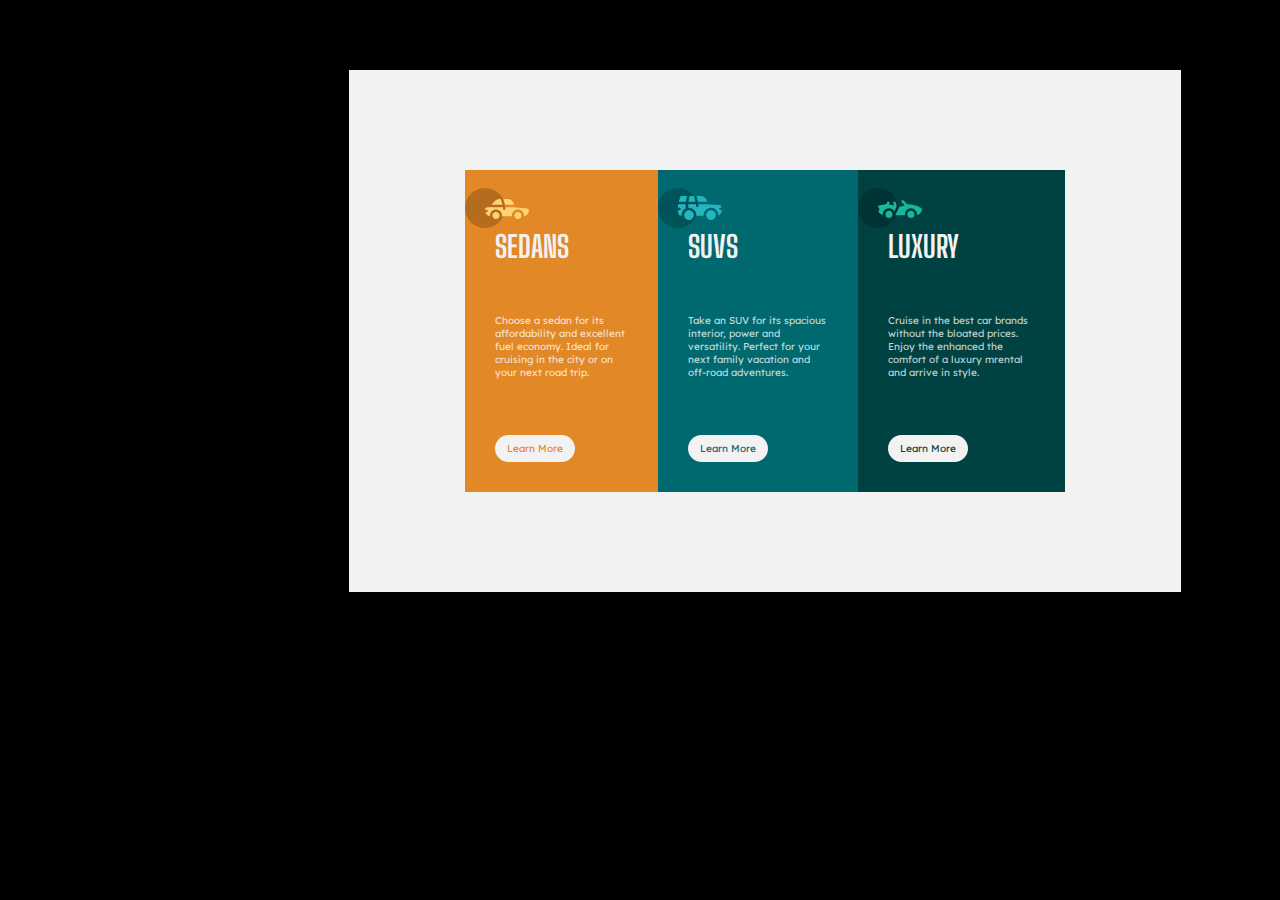
==== index.html @ ccdc5231 "first commit" ====
<!DOCTYPE html>
<html lang="en">
<head>
    <meta charset="UTF-8">
    <meta http-equiv="X-UA-Compatible" content="IE=edge">
    <meta name="viewport" content="width=device-width, initial-scale=1.0">
    <link rel="stylesheet" href="index.css">
    <title>CSS Flexbox Layout</title>
</head>
<body>
 <div class="con">
   <div class="flex-container">
       <div id="a">
        <br>
        <img src="icon-sedans.svg" alt="Sedan" style="float:left">   
        <h3>SEDANS</h3>
           <p>Choose a sedan for its affordability and excellent fuel economy. Ideal for cruising in the city or on your next road trip.</p>
           <br><br>
           <button class="b3">Learn More</button><br>
       </div>
       
       <div id="b">
        <br>
        <img src="icon-suvs.svg" alt="Sedan" style="float:left">
        <h3>SUVS</h3>
        
        <p>Take an SUV for its spacious interior, power and versatility. Perfect for your next family vacation and off-road adventures.</p>
        <br><br>
        <button class="b2">Learn More</button><br>
       </div>
       
       <div id="c">
        <br>
        <img src="icon-luxury.svg" alt="Sedan" style="float:left">
        <h3>LUXURY</h3>
        
        <p>Cruise in the best car brands without the bloated prices. Enjoy the enhanced the comfort of a luxury mrental and arrive in style.</p>
        <br><br>
        <button class="b1">Learn More</button><br>
       </div>
   </div>
</div>
</body>
</html>
---- index.css ----
@import url('https://fonts.googleapis.com/css2?family=Big+Shoulders+Display:wght@200&family=Lexend+Deca:wght@300&display=swap');

 
body {
    background-color: black;
}

.con {
    background-color: hsl(0, 0%, 95%);
    padding: 100px;
    width: 50%;
    margin-top: 70px;
    margin-left: 250px;
    justify-self:center;   
}



.flex-container {
    margin: auto;
    display: flex;
    width: 600px; 
}

#a {
    background-color: hsl(31, 77%, 52%);
}

#b {
    background-color: hsl(184, 100%, 22%);
}

#c {
    background-color: hsl(179, 100%, 13%);
}

p {color: hsla(0, 0%, 100%, 0.75);
    font-size: 10px;
    margin-left: 20px;
    margin-right: 20px;
    padding: 10px;
    font-family: 'Lexend Deca', sans-serif;
}

h3 {margin-left: 20px;
    padding: 10px;
    color:hsl(0, 0%, 95%);
    font-family: 'Big Shoulders Display', cursive;
    font-size: 30px;
}

button {
    font-family: 'Lexend Deca', sans-serif;
    font-size: 10px;
}

.b3 {border-radius: 20px;
    background-color: hsl(0, 0%, 95%);
  border: none;
  color: hsl(31, 77%, 52%);
  padding: 7px 12px;
  text-align: center;
  text-decoration: none;
  display: inline-block;
  margin-left: 30px;
  margin-bottom: 30px;}

  .b2 {border-radius: 20px;
    background-color: hsl(0, 0%, 95%);
  border: none;
  color: hsl(184, 100%, 22%);
  padding: 7px 12px;
  text-align: center;
  text-decoration: none;
  display: inline-block;
  margin-left: 30px;
  margin-bottom: 30px;}

  .b1 {border-radius: 20px;
    background-color: hsl(0, 0%, 95%);
  border: none;
  color: hsl(179, 100%, 13%);
  padding: 7px 12px;
  text-align: center;
  text-decoration: none;
  display: inline-block;
  margin-left: 30px;
  margin-bottom: 30px;}
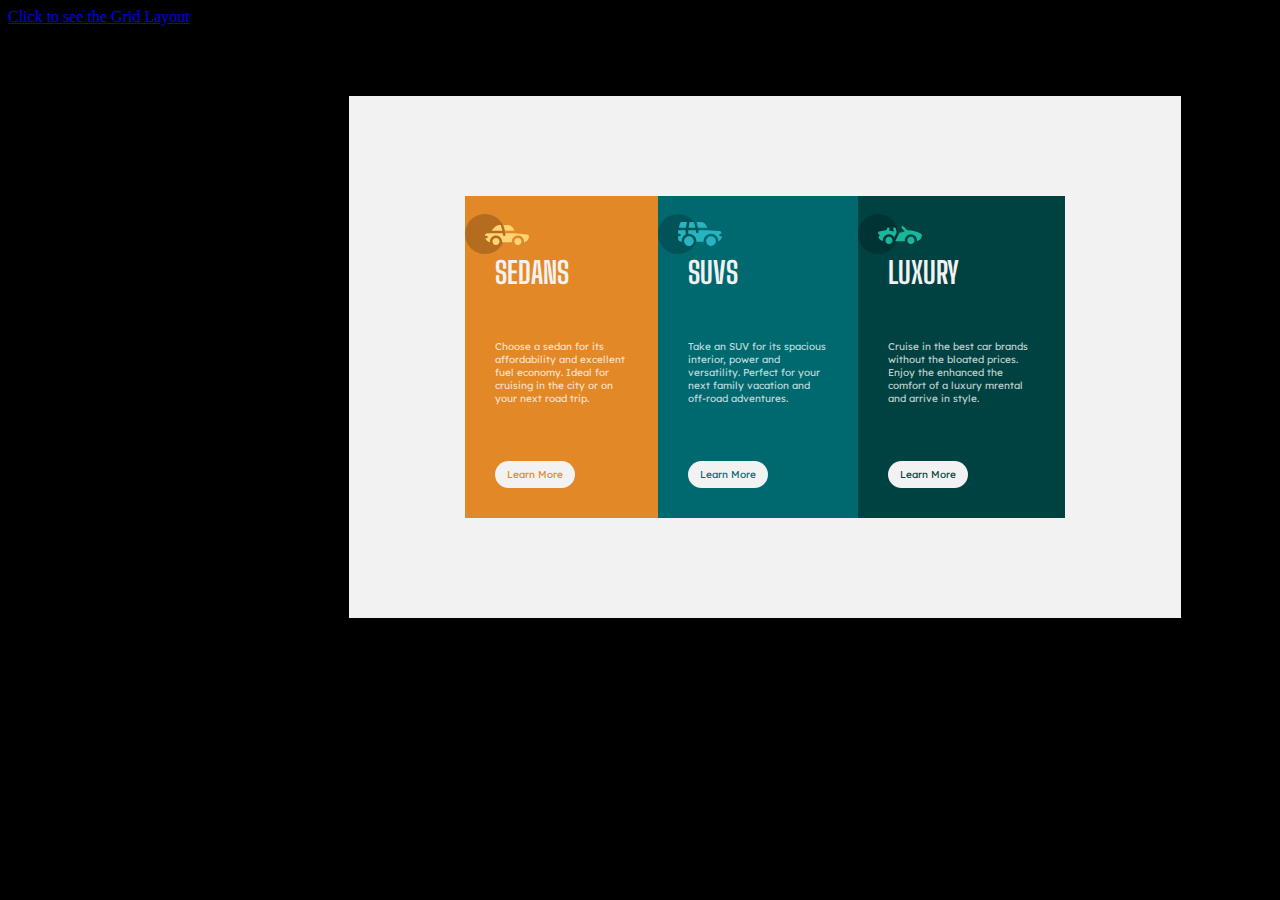
==== commit 2c7b6397: "Update index.html" ====
--- a/index.html
+++ b/index.html
@@ -8,6 +8,7 @@
     <title>CSS Flexbox Layout</title>
 </head>
 <body>
+    <a href="grid.html">Click to see the Grid Layout</a>
  <div class="con">
    <div class="flex-container">
        <div id="a">
@@ -41,4 +42,4 @@
    </div>
 </div>
 </body>
-</html>+</html>
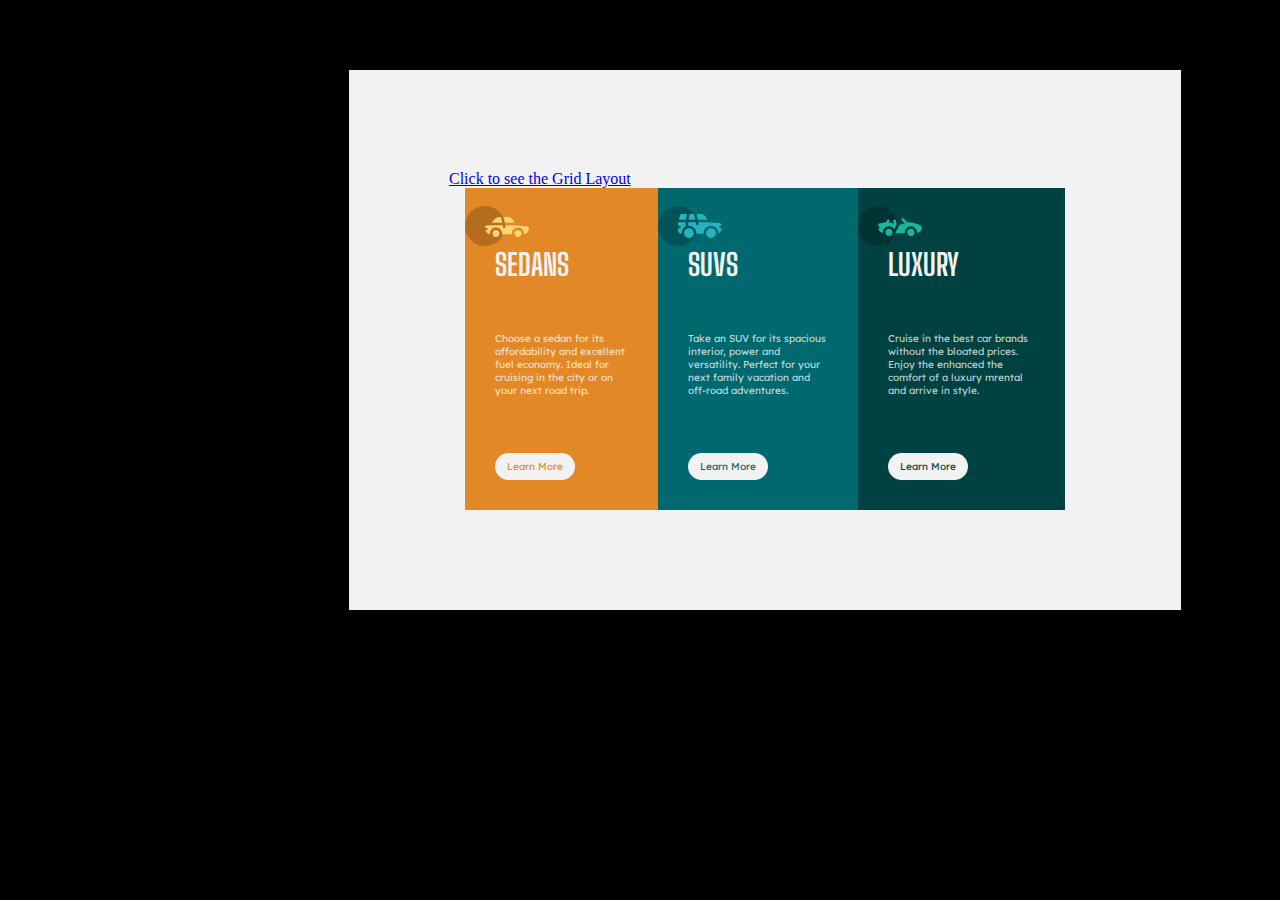
==== commit e84cde83: "Update index.html" ====
--- a/index.html
+++ b/index.html
@@ -8,8 +8,9 @@
     <title>CSS Flexbox Layout</title>
 </head>
 <body>
-    <a href="grid.html">Click to see the Grid Layout</a>
+    
  <div class="con">
+     <a href="grid.html">Click to see the Grid Layout</a>
    <div class="flex-container">
        <div id="a">
         <br>
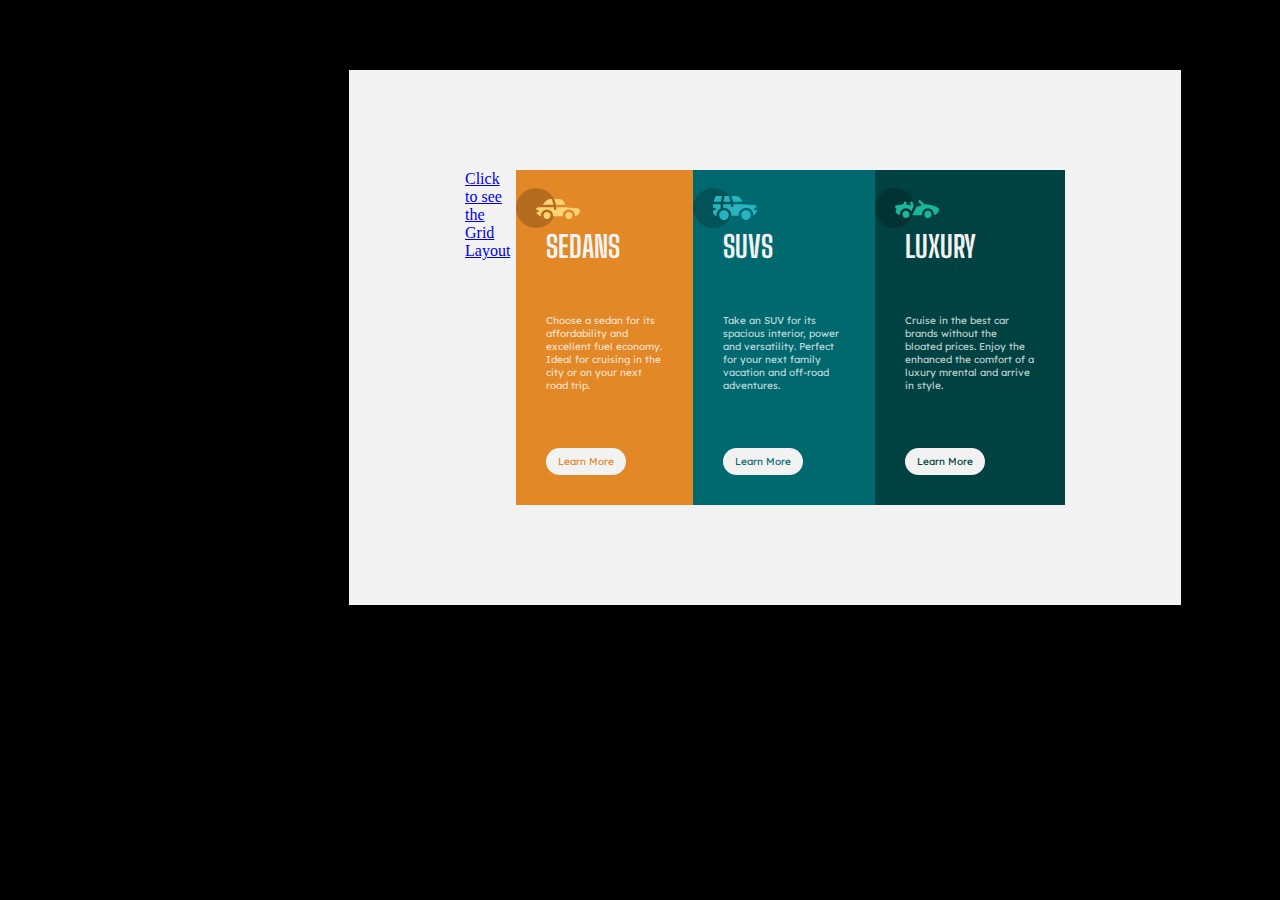
==== commit bf30af91: "Update index.html" ====
--- a/index.html
+++ b/index.html
@@ -10,8 +10,8 @@
 <body>
     
  <div class="con">
-     <a href="grid.html">Click to see the Grid Layout</a>
-   <div class="flex-container">
+     <div class="flex-container">
+         <a href="grid.html">Click to see the Grid Layout</a>
        <div id="a">
         <br>
         <img src="icon-sedans.svg" alt="Sedan" style="float:left">   
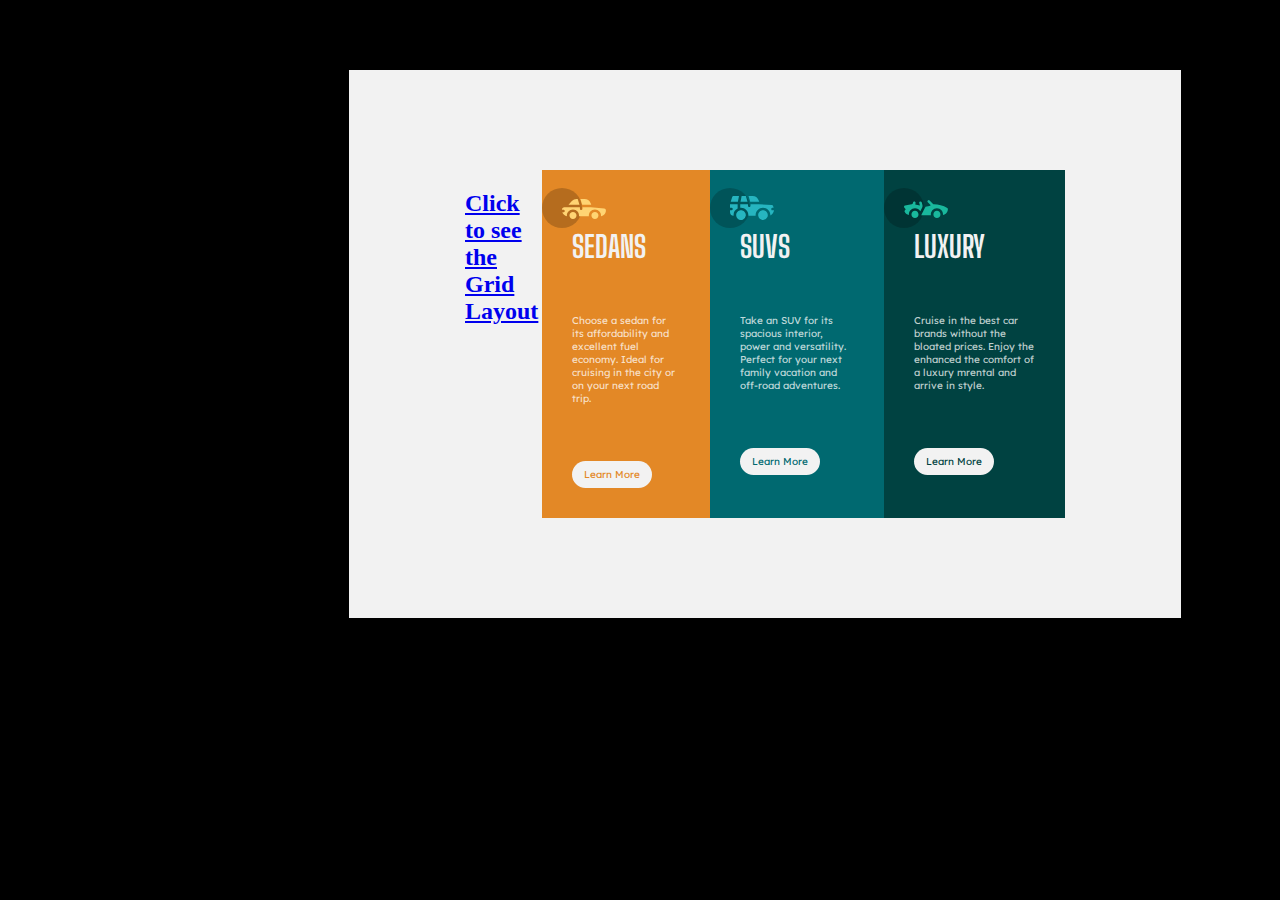
==== commit 3c965f2c: "Update index.html" ====
--- a/index.html
+++ b/index.html
@@ -11,7 +11,7 @@
     
  <div class="con">
      <div class="flex-container">
-         <a href="grid.html">Click to see the Grid Layout</a>
+         <a href="grid.html"><h2>Click to see the Grid Layout</h2></a>
        <div id="a">
         <br>
         <img src="icon-sedans.svg" alt="Sedan" style="float:left">   
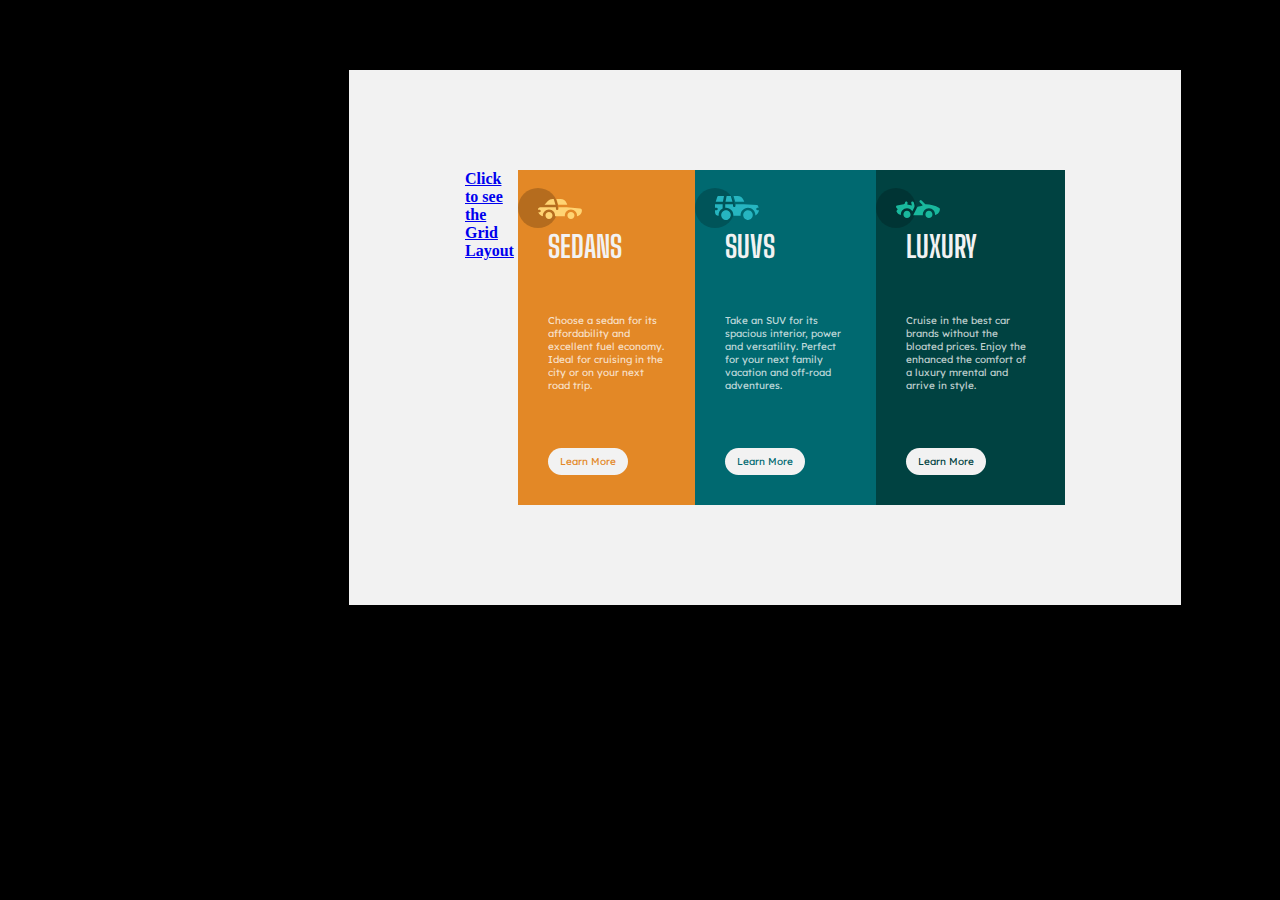
==== commit c49020ff: "Update index.html" ====
--- a/index.html
+++ b/index.html
@@ -11,7 +11,7 @@
     
  <div class="con">
      <div class="flex-container">
-         <a href="grid.html"><h2>Click to see the Grid Layout</h2></a>
+         <a href="grid.html"><strong>Click to see the Grid Layout</strong></a>
        <div id="a">
         <br>
         <img src="icon-sedans.svg" alt="Sedan" style="float:left">   
